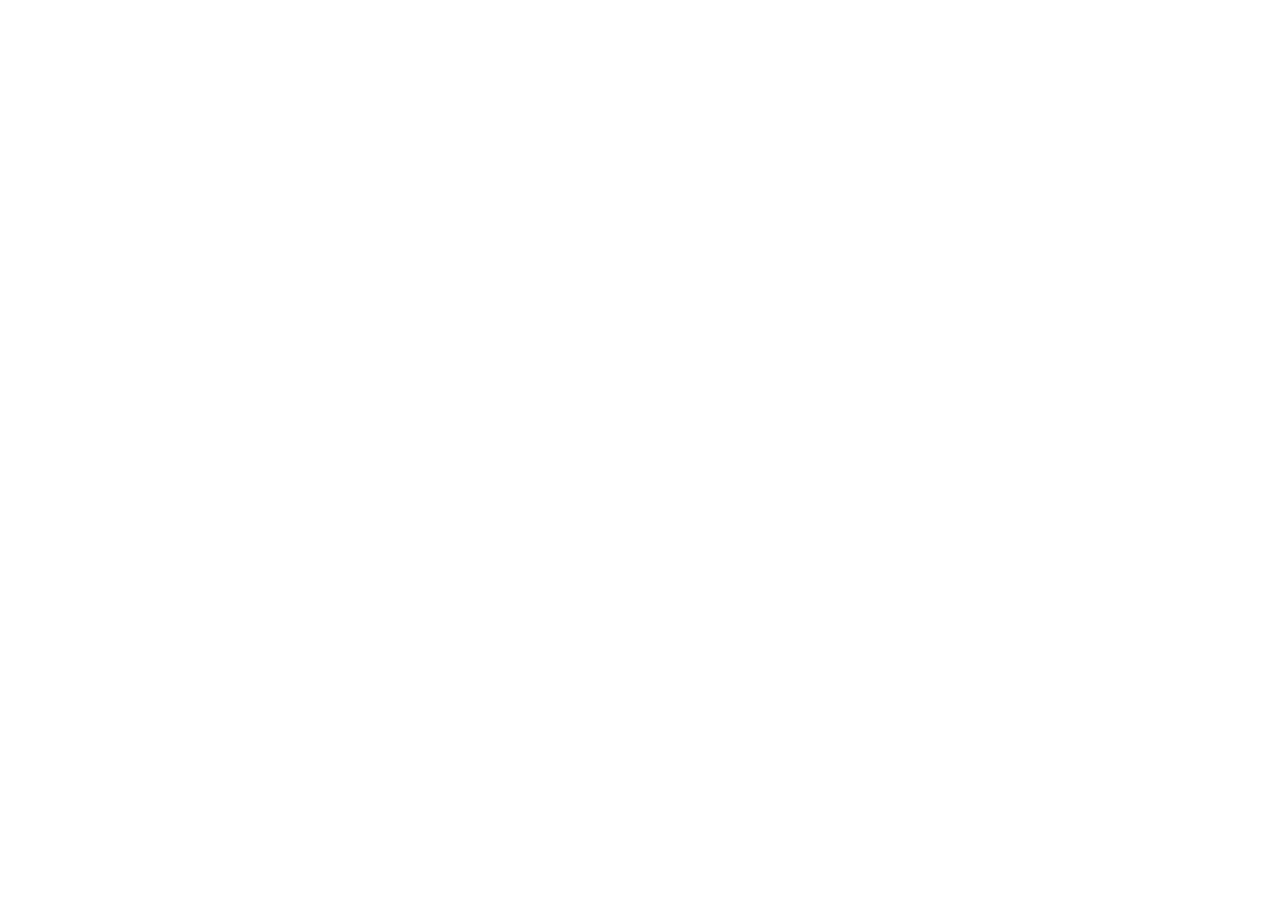
==== arena.html @ 6cf4a7f6 "feat feat" ====
<!DOCTYPE >
<html lang="en">
	<head>
		<meta charset="UTF-8" />
		<meta name="viewport" content="width=device-width, initial-scale=1.0" />
		<title>Document</title>
		<link rel="stylesheet" href="header.css" />
		<link rel="stylesheet" href="arena.css" />
	</head>
    <body>
        
    </body>
</html>
---- header.css ----
header {
	background-image: url("asset/e986c171a3316a09bd7a1cda24ec928c1165bcc7.png");
	color: white;
	display: flex;
	flex-direction: row;
	align-items: center;
	justify-content: space-between;
	padding: 12px 12px 5px 5px;
}

.header-left {
	display: flex;
	justify-content: space-between;
	gap: 50px;
}

.header-right {
	display: flex;
	justify-content: space-between;
	gap: 300px;
}

ul {
	display: flex;
	flex-direction: row;
	align-items: center;
	justify-content: center;
	gap: 20px;
	list-style: none;
}

li {
	display: flex;
	align-items: center;
	gap: 5px;
}

button {
	background: none;
	color: white;
	border: none;
	font-weight: 600;
	font-size: 14px;
}

.header-name {
	display: flex;
	align-items: center;
	gap: 5px;
	font-weight: 600;
}

input {
	border: none;
	font-weight: 600;
	color: #dbdbdb;
}

.search {
	display: flex;
	background-color: white;
	align-items: center;
	padding: 5px 5px 5px 10px;
	border-radius: 999px;
	gap: 5px;
}
---- arena.css ----
@import url("https://fonts.googleapis.com/css2?family=Antonio:wght@100..700&family=Chango&family=DM+Sans:ital,opsz,wght@0,9..40,100..1000;1,9..40,100..1000&family=DM+Serif+Display:ital@0;1&family=Figtree:ital,wght@0,300..900;1,300..900&family=Inter:ital,opsz,wght@0,14..32,100..900;1,14..32,100..900&family=Karla:ital,wght@0,200..800;1,200..800&family=Kumbh+Sans:wght,YOPQ@100..900,300&family=League+Spartan:wght@100..900&family=Outfit:wght@100..900&family=Plus+Jakarta+Sans:ital,wght@0,200..800;1,200..800&family=Poppins:ital,wght@0,100;0,200;0,300;0,400;0,500;0,600;0,700;0,800;0,900;1,100;1,200;1,300;1,400;1,500;1,600;1,700;1,800;1,900&family=Public+Sans:ital,wght@0,100..900;1,100..900&family=Red+Hat+Text:ital,wght@0,300..700;1,300..700&family=Roboto:ital,wght@0,100..900;1,100..900&family=Rubik:ital,wght@0,300..900;1,300..900&family=Sora:wght@100..800&family=Space+Grotesk:wght@300..700&family=Young+Serif&display=swap");
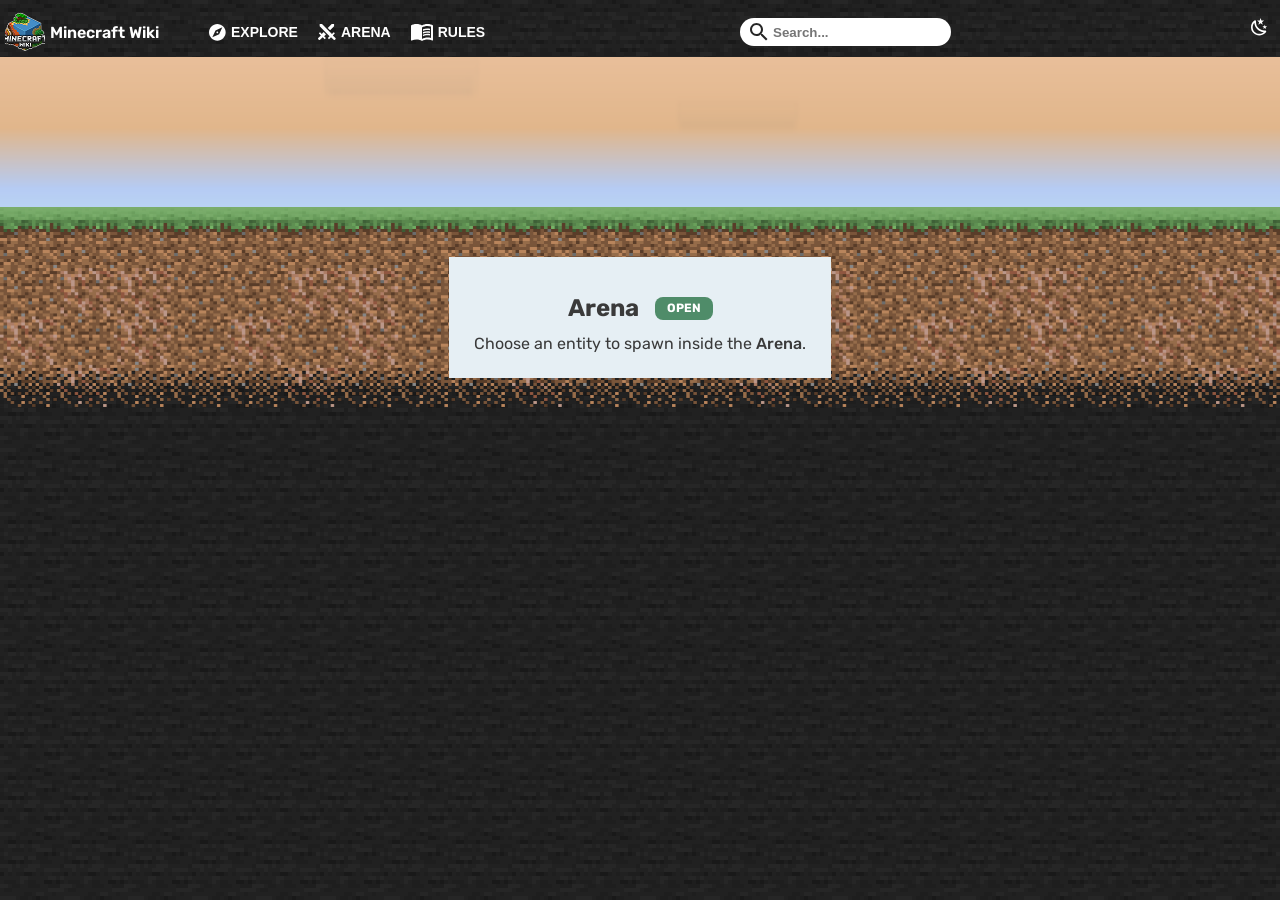
==== commit 1a9d5b9b: "main" ====
--- a/arena.html
+++ b/arena.html
@@ -4,10 +4,113 @@
 		<meta charset="UTF-8" />
 		<meta name="viewport" content="width=device-width, initial-scale=1.0" />
 		<title>Document</title>
+		<link rel="stylesheet" href="styles.css" />
 		<link rel="stylesheet" href="header.css" />
 		<link rel="stylesheet" href="arena.css" />
 	</head>
-    <body>
-        
-    </body>
+	<body>
+		<header>
+			<article class="header-left">
+				<div class="header-name">
+					<img src="asset/Rectangle 2.png" alt="" />
+					<p>Minecraft Wiki</p>
+				</div>
+				<ul>
+					<li>
+						<svg
+							width="17"
+							height="17"
+							viewBox="0 0 17 17"
+							fill="none"
+							xmlns="http://www.w3.org/2000/svg"
+						>
+							<path
+								d="M10.1583 10.1583L3.33333 13.3333L6.50833 6.50833L13.3333 3.33333M8.33333 0C7.23898 0 6.15535 0.215548 5.1443 0.634337C4.13326 1.05313 3.2146 1.66696 2.44078 2.44078C0.877974 4.00358 0 6.1232 0 8.33333C0 10.5435 0.877974 12.6631 2.44078 14.2259C3.2146 14.9997 4.13326 15.6135 5.1443 16.0323C6.15535 16.4511 7.23898 16.6667 8.33333 16.6667C10.5435 16.6667 12.6631 15.7887 14.2259 14.2259C15.7887 12.6631 16.6667 10.5435 16.6667 8.33333C16.6667 7.23898 16.4511 6.15535 16.0323 5.1443C15.6135 4.13326 14.9997 3.2146 14.2259 2.44078C13.4521 1.66696 12.5334 1.05313 11.5224 0.634337C10.5113 0.215548 9.42768 0 8.33333 0ZM8.33333 7.41667C8.09022 7.41667 7.85706 7.51324 7.68515 7.68515C7.51324 7.85706 7.41667 8.09022 7.41667 8.33333C7.41667 8.57645 7.51324 8.80961 7.68515 8.98151C7.85706 9.15342 8.09022 9.25 8.33333 9.25C8.57645 9.25 8.80961 9.15342 8.98151 8.98151C9.15342 8.80961 9.25 8.57645 9.25 8.33333C9.25 8.09022 9.15342 7.85706 8.98151 7.68515C8.80961 7.51324 8.57645 7.41667 8.33333 7.41667Z"
+								fill="white"
+							/>
+						</svg>
+						<button><a href="index.html">EXPLORE</a></button>
+					</li>
+					<li>
+						<svg
+							width="18"
+							height="17"
+							viewBox="0 0 18 17"
+							fill="none"
+							xmlns="http://www.w3.org/2000/svg"
+						>
+							<path
+								d="M4.02708 0L13.9437 9.91667L15.7104 8.15L16.8854 9.325L14.8271 11.3833L17.4771 14.0333C17.8021 14.3583 17.8021 14.8833 17.4771 15.2083L16.8854 15.8C16.5604 16.125 16.0354 16.125 15.7104 15.8L13.0271 13.1583L10.9937 15.2167L9.81875 14.0417L11.5854 12.275L1.66875 2.35833V0H4.02708ZM12.1021 6.3L16.0521 2.35V0H13.6937L9.74375 3.95L12.1021 6.3ZM7.97708 10.4667L5.61875 8.075L3.77708 9.91667L2.01042 8.15L0.835417 9.325L2.89375 11.3833L0.24375 14.0417C-0.08125 14.3667 -0.08125 14.8917 0.24375 15.2167L0.835417 15.8083C1.16042 16.1333 1.68542 16.1333 2.01042 15.8083L4.69375 13.1583L6.72708 15.2167L7.90208 14.0417L6.13542 12.275L7.97708 10.4667Z"
+								fill="white"
+							/>
+						</svg>
+						<button><a href="arena.html">ARENA</a></button>
+					</li>
+					<li>
+						<svg
+							width="22"
+							height="17"
+							viewBox="0 0 22 17"
+							fill="none"
+							xmlns="http://www.w3.org/2000/svg"
+						>
+							<path
+								d="M16.5 9.83C17.29 9.83 18.13 9.91 19 10.07V11.57C18.38 11.41 17.54 11.33 16.5 11.33C14.6 11.33 13.11 11.66 12 12.32V10.63C13.17 10.1 14.67 9.83 16.5 9.83ZM12 7.96C13.29 7.43 14.79 7.17 16.5 7.17C17.29 7.17 18.13 7.24 19 7.4V8.9C18.38 8.74 17.54 8.66 16.5 8.66C14.6 8.66 13.11 9 12 9.65M16.5 6C14.6 6 13.11 6.32 12 7V5.34C13.23 4.78 14.73 4.5 16.5 4.5C17.29 4.5 18.13 4.58 19 4.73V6.28C18.26 6.09 17.41 6 16.5 6ZM20 14V2.5C18.96 2.17 17.79 2 16.5 2C14.45 2 12.62 2.5 11 3.5V15C12.62 14 14.45 13.5 16.5 13.5C17.69 13.5 18.86 13.66 20 14ZM16.5 0C18.85 0 20.69 0.5 22 1.5V16.06C22 16.18 21.95 16.3 21.84 16.41C21.73 16.5 21.61 16.58 21.5 16.58C21.39 16.58 21.31 16.56 21.25 16.53C19.97 15.84 18.38 15.5 16.5 15.5C14.45 15.5 12.62 16 11 17C9.66 16 7.83 15.5 5.5 15.5C3.84 15.5 2.25 15.86 0.75 16.57C0.72 16.58 0.68 16.58 0.63 16.6C0.59 16.61 0.55 16.62 0.5 16.62C0.39 16.62 0.27 16.58 0.16 16.5C0.05 16.39 0 16.28 0 16.15V1.5C1.34 0.5 3.18 0 5.5 0C7.83 0 9.66 0.5 11 1.5C12.34 0.5 14.17 0 16.5 0Z"
+								fill="white"
+							/>
+						</svg>
+						<button><a href="rules.html">RULES</a></button>
+					</li>
+				</ul>
+			</article>
+			<article class="header-right">
+				<div class="search">
+					<svg
+						width="18"
+						height="18"
+						viewBox="0 0 18 18"
+						fill="none"
+						xmlns="http://www.w3.org/2000/svg"
+					>
+						<path
+							d="M6.5 0C8.22391 0 9.87721 0.684819 11.0962 1.90381C12.3152 3.12279 13 4.77609 13 6.5C13 8.11 12.41 9.59 11.44 10.73L11.71 11H12.5L17.5 16L16 17.5L11 12.5V11.71L10.73 11.44C9.59 12.41 8.11 13 6.5 13C4.77609 13 3.12279 12.3152 1.90381 11.0962C0.684819 9.87721 0 8.22391 0 6.5C0 4.77609 0.684819 3.12279 1.90381 1.90381C3.12279 0.684819 4.77609 0 6.5 0ZM6.5 2C4 2 2 4 2 6.5C2 9 4 11 6.5 11C9 11 11 9 11 6.5C11 4 9 2 6.5 2Z"
+							fill="#262626"
+						/>
+					</svg>
+					<input type="text" placeholder="Search..." />
+				</div>
+
+				<svg
+					width="17"
+					height="18"
+					viewBox="0 0 17 18"
+					fill="none"
+					xmlns="http://www.w3.org/2000/svg"
+				>
+					<path
+						d="M13.1188 2.575L11.0104 4.19167L11.7688 6.74167L9.57708 5.23333L7.38542 6.74167L8.14375 4.19167L6.03542 2.575L8.69375 2.5L9.57708 0L10.4604 2.5L13.1188 2.575ZM16.0354 8.33333L14.6688 9.375L15.1604 11.025L13.7438 10.05L12.3271 11.025L12.8188 9.375L11.4521 8.33333L13.1688 8.29167L13.7438 6.66667L14.3188 8.29167L16.0354 8.33333ZM14.1354 12.4583C14.8271 12.3917 15.5688 13.375 15.1271 14C14.8604 14.375 14.5771 14.725 14.2271 15.0583C10.9688 18.3333 5.69375 18.3333 2.44375 15.0583C-0.814583 11.8083 -0.814583 6.525 2.44375 3.275C2.77708 2.94167 3.12708 2.64167 3.50208 2.375C4.12708 1.93333 5.11042 2.675 5.04375 3.36667C4.81875 5.75 5.61875 8.225 7.45208 10.05C9.27708 11.8833 11.7438 12.6833 14.1354 12.4583ZM12.7688 14.1417C10.4104 14.0083 8.07708 13.0333 6.26875 11.25C4.46042 9.425 3.49375 7.08333 3.36042 4.73333C1.01875 7.35 1.11042 11.3667 3.61875 13.8833C6.13542 16.3917 10.1521 16.4833 12.7688 14.1417Z"
+						fill="white"
+					/>
+				</svg>
+			</article>
+		</header>
+		<main>
+			<img class="inf" src="asset/background-cloud.png" alt="" />
+			<img class="inf2" src="asset/background-dirt.png" alt="" />
+
+			<section class="main-card">
+				<div class="description">
+					<h1>Arena</h1>
+					<span class="statut-arena">OPEN</span>
+				</div>
+				<p class="choose-entities">
+					Choose an entity to spawn inside the <span class="gras">Arena</span>.
+				</p>
+
+				<div class="filters">
+					
+				</div>
+			</section>
+		</main>
+	</body>
 </html>
--- a/styles.css
+++ b/styles.css
@@ -0,0 +1,153 @@
+@import url("https://fonts.googleapis.com/css2?family=Antonio:wght@100..700&family=Chango&family=DM+Sans:ital,opsz,wght@0,9..40,100..1000;1,9..40,100..1000&family=DM+Serif+Display:ital@0;1&family=Figtree:ital,wght@0,300..900;1,300..900&family=Inter:ital,opsz,wght@0,14..32,100..900;1,14..32,100..900&family=Karla:ital,wght@0,200..800;1,200..800&family=Kumbh+Sans:wght,YOPQ@100..900,300&family=League+Spartan:wght@100..900&family=Outfit:wght@100..900&family=Plus+Jakarta+Sans:ital,wght@0,200..800;1,200..800&family=Poppins:ital,wght@0,100;0,200;0,300;0,400;0,500;0,600;0,700;0,800;0,900;1,100;1,200;1,300;1,400;1,500;1,600;1,700;1,800;1,900&family=Public+Sans:ital,wght@0,100..900;1,100..900&family=Red+Hat+Text:ital,wght@0,300..700;1,300..700&family=Roboto:ital,wght@0,100..900;1,100..900&family=Rubik:ital,wght@0,300..900;1,300..900&family=Sora:wght@100..800&family=Space+Grotesk:wght@300..700&family=Young+Serif&display=swap");
+
+* {
+	padding: 0px;
+	margin: 0px;
+}
+
+body {
+	font-family: "Rubik";
+	background-image: url("asset/e986c171a3316a09bd7a1cda24ec928c1165bcc7.png");
+}
+
+main {
+	position: relative;
+	display: flex;
+	flex-direction: column;
+	justify-content: center;
+	align-items: center;
+}
+
+.inf {
+	position: absolute;
+	width: 100%;
+	height: 200px;
+	z-index: -1;
+	top: 0px;
+}
+
+.inf2 {
+	position: absolute;
+	width: 100%;
+	height: 200px;
+	z-index: -1;
+	top: 150px;
+}
+
+.main-card {
+	color: #3a3a3a;
+	background-color: #e6eff4;
+	padding: 25px;
+	margin: 200px;
+}
+
+.red-background {
+	background-color: #f5c2cd;
+	font-size: 14px;
+	display: flex;
+	align-items: center;
+	gap: 5px;
+	border-left: solid 5px #bc5c70;
+}
+
+.red-background-txt {
+	display: flex;
+	flex-direction: column;
+}
+
+.txt-section {
+	display: flex;
+	flex-direction: column;
+	gap: 40px;
+	font-size: 16px;
+}
+
+.space-section {
+	display: flex;
+	padding-top: 20px;
+}
+
+.list {
+	display: flex;
+	flex-direction: column;
+	gap: 10px;
+	padding-top: 25px;
+}
+
+.searcher {
+	display: flex;
+	background-color: white;
+	padding-top: 8px;
+	padding-bottom: 8px;
+	border-radius: 10px;
+	gap: 8px;
+	padding-left: 10px;
+	align-items: center;
+}
+
+.searcheer {
+	padding: 5px 50% 5px 5px;
+	color: #dbdbdb;
+	font-weight: 700;
+	size: 16px;
+}
+
+.searcheer::placeholder {
+	color: #dbdbdb;
+	font-weight: 700;
+	font-size: 17px;
+}
+
+form {
+	margin: 30px;
+	margin-left: 20px;
+	margin-right: 20px;
+}
+
+a {
+	color: white;
+	text-decoration: none;
+}
+
+.filtre {
+	display: flex;
+	flex-direction: row;
+	gap: 40px;
+	justify-content: center;
+	align-items: center;
+	padding-top: 30px;
+}
+
+.label-search {
+	border-radius: 5px;
+	padding-top: 8px;
+	padding-bottom: 8px;
+	padding-left: 5px;
+	padding-right: 10px;
+}
+
+.label-search::placeholder {
+	color: #dbdbdb;
+	font-weight: 700;
+	font-size: 12px;
+}
+
+.text-filtre {
+	padding-bottom: 7px;
+	color: #3a3a3a;
+	font-weight: 700;
+	font-size: 14px;
+}
+
+select {
+	border: none;
+	direction: rtl;
+	padding-right: 90px;
+	padding-top: 4px;
+	padding-bottom: 4px;
+	margin: 5px;
+}
+
+.btn-search {
+	
+}
--- a/arena.css
+++ b/arena.css
@@ -1 +1,53 @@
 @import url("https://fonts.googleapis.com/css2?family=Antonio:wght@100..700&family=Chango&family=DM+Sans:ital,opsz,wght@0,9..40,100..1000;1,9..40,100..1000&family=DM+Serif+Display:ital@0;1&family=Figtree:ital,wght@0,300..900;1,300..900&family=Inter:ital,opsz,wght@0,14..32,100..900;1,14..32,100..900&family=Karla:ital,wght@0,200..800;1,200..800&family=Kumbh+Sans:wght,YOPQ@100..900,300&family=League+Spartan:wght@100..900&family=Outfit:wght@100..900&family=Plus+Jakarta+Sans:ital,wght@0,200..800;1,200..800&family=Poppins:ital,wght@0,100;0,200;0,300;0,400;0,500;0,600;0,700;0,800;0,900;1,100;1,200;1,300;1,400;1,500;1,600;1,700;1,800;1,900&family=Public+Sans:ital,wght@0,100..900;1,100..900&family=Red+Hat+Text:ital,wght@0,300..700;1,300..700&family=Roboto:ital,wght@0,100..900;1,100..900&family=Rubik:ital,wght@0,300..900;1,300..900&family=Sora:wght@100..800&family=Space+Grotesk:wght@300..700&family=Young+Serif&display=swap");
+
+.statut-arena {
+	display: flex;
+	align-items: center;
+	gap: 10px;
+	width: 58px;
+	height: 23px;
+	flex-direction: column;
+	justify-content: center;
+	border-radius: 8px;
+	background: #4f8c69;
+	color: #fff;
+	text-align: center;
+	font-family: Rubik;
+	font-size: 12px;
+	font-style: normal;
+	font-weight: 700;
+	line-height: normal;
+}
+
+.description {
+	display: flex;
+	padding: 12px 0;
+	justify-content: center;
+	align-items: center;
+	gap: 16px;
+}
+
+.choose-entities {
+	color: #3a3a3a;
+	font-family: Rubik;
+	font-size: 16px;
+	font-style: normal;
+	font-weight: 400;
+	line-height: normal;
+}
+
+.gras {
+	color: #3a3a3a;
+	font-family: Rubik;
+	font-size: 16px;
+	font-style: normal;
+	font-weight: 500;
+	line-height: normal;
+}
+
+.filters {
+	display: flex;
+	align-items: flex-start;
+	gap: 12px;
+	align-self: stretch;
+}
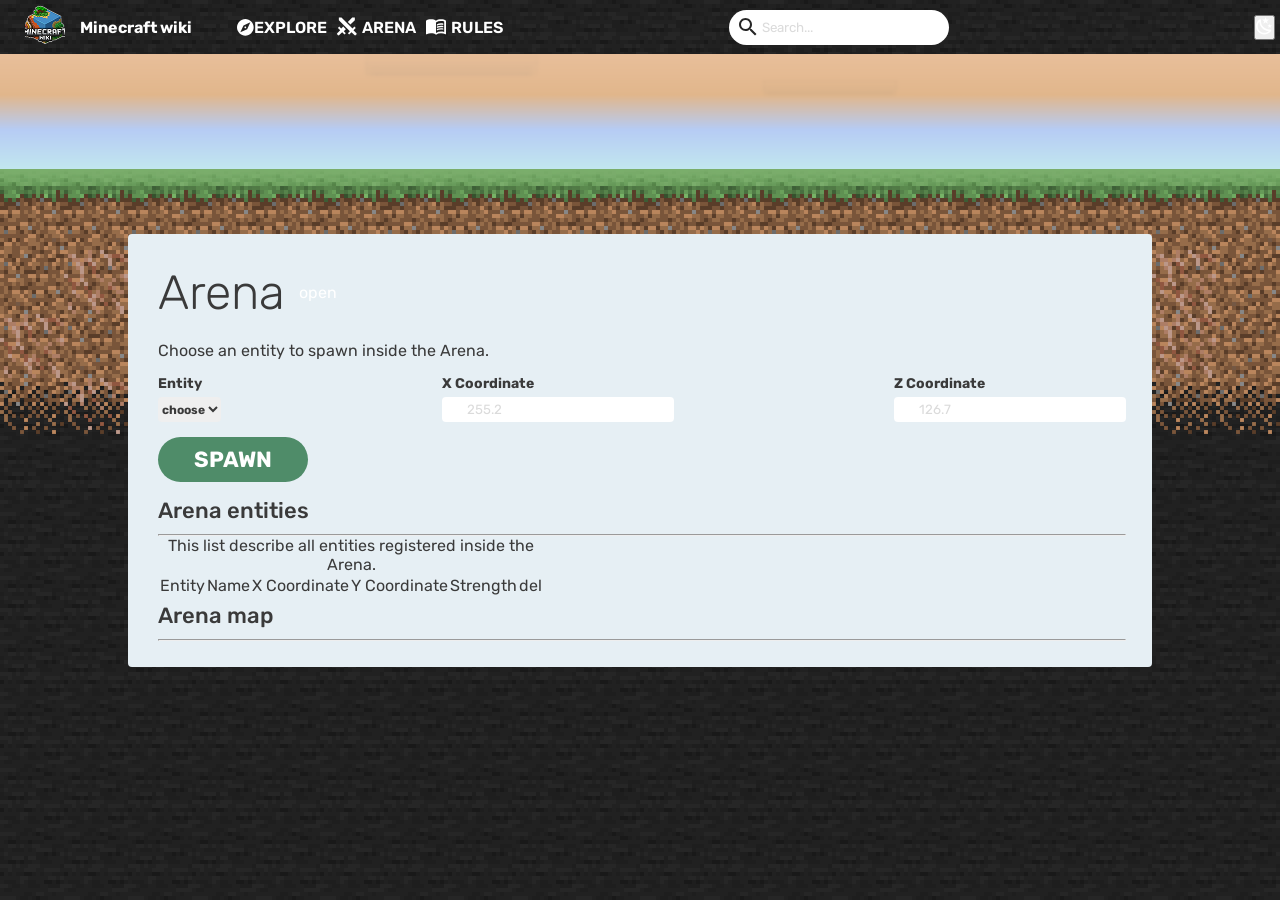
==== commit 88f83f9b: "ajout d'arena htmlet css" ====
--- a/arena.html
+++ b/arena.html
@@ -1,69 +1,51 @@
-<!DOCTYPE >
+<!doctype html>
 <html lang="en">
 	<head>
 		<meta charset="UTF-8" />
 		<meta name="viewport" content="width=device-width, initial-scale=1.0" />
-		<title>Document</title>
-		<link rel="stylesheet" href="styles.css" />
-		<link rel="stylesheet" href="header.css" />
+		<title>arena</title>
 		<link rel="stylesheet" href="arena.css" />
 	</head>
 	<body>
 		<header>
-			<article class="header-left">
-				<div class="header-name">
-					<img src="asset/Rectangle 2.png" alt="" />
-					<p>Minecraft Wiki</p>
+			<nav>
+				<div class="links-div">
+					<a href="./index.html"
+						><img src="./asset/Rectangle 2.png" class="logo-img" alt="logo"
+					/></a>
+					<h2>Minecraft wiki</h2>
+					<ul>
+						<li>
+							<svg
+								width="17"
+								height="17"
+								viewBox="0 0 17 17"
+								fill="none"
+								xmlns="http://www.w3.org/2000/svg"
+							>
+								<path
+									d="M10.1583 10.1583L3.33333 13.3333L6.50833 6.50833L13.3333 3.33333M8.33333 0C7.23898 0 6.15535 0.215548 5.1443 0.634337C4.13326 1.05313 3.2146 1.66696 2.44078 2.44078C0.877974 4.00358 0 6.1232 0 8.33333C0 10.5435 0.877974 12.6631 2.44078 14.2259C3.2146 14.9997 4.13326 15.6135 5.1443 16.0323C6.15535 16.4511 7.23898 16.6667 8.33333 16.6667C10.5435 16.6667 12.6631 15.7887 14.2259 14.2259C15.7887 12.6631 16.6667 10.5435 16.6667 8.33333C16.6667 7.23898 16.4511 6.15535 16.0323 5.1443C15.6135 4.13326 14.9997 3.2146 14.2259 2.44078C13.4521 1.66696 12.5334 1.05313 11.5224 0.634337C10.5113 0.215548 9.42768 0 8.33333 0ZM8.33333 7.41667C8.09022 7.41667 7.85706 7.51324 7.68515 7.68515C7.51324 7.85706 7.41667 8.09022 7.41667 8.33333C7.41667 8.57645 7.51324 8.80961 7.68515 8.98151C7.85706 9.15342 8.09022 9.25 8.33333 9.25C8.57645 9.25 8.80961 9.15342 8.98151 8.98151C9.15342 8.80961 9.25 8.57645 9.25 8.33333C9.25 8.09022 9.15342 7.85706 8.98151 7.68515C8.80961 7.51324 8.57645 7.41667 8.33333 7.41667Z"
+									fill="white"
+								/>
+							</svg>
+							<a href="./index.html" class="nav-link">EXPLORE</a>
+						</li>
+						<li>
+							<img
+								src="./asset/arena copy.svg"
+								class="link-img"
+								alt="arena-logo"
+							/><a href="./arena.html" class="nav-link">ARENA</a>
+						</li>
+						<li>
+							<img
+								src="./asset/rules.svg"
+								class="link-img"
+								alt="rules-logo"
+							/><a href="./rules.html" class="nav-link">RULES</a>
+						</li>
+					</ul>
 				</div>
-				<ul>
-					<li>
-						<svg
-							width="17"
-							height="17"
-							viewBox="0 0 17 17"
-							fill="none"
-							xmlns="http://www.w3.org/2000/svg"
-						>
-							<path
-								d="M10.1583 10.1583L3.33333 13.3333L6.50833 6.50833L13.3333 3.33333M8.33333 0C7.23898 0 6.15535 0.215548 5.1443 0.634337C4.13326 1.05313 3.2146 1.66696 2.44078 2.44078C0.877974 4.00358 0 6.1232 0 8.33333C0 10.5435 0.877974 12.6631 2.44078 14.2259C3.2146 14.9997 4.13326 15.6135 5.1443 16.0323C6.15535 16.4511 7.23898 16.6667 8.33333 16.6667C10.5435 16.6667 12.6631 15.7887 14.2259 14.2259C15.7887 12.6631 16.6667 10.5435 16.6667 8.33333C16.6667 7.23898 16.4511 6.15535 16.0323 5.1443C15.6135 4.13326 14.9997 3.2146 14.2259 2.44078C13.4521 1.66696 12.5334 1.05313 11.5224 0.634337C10.5113 0.215548 9.42768 0 8.33333 0ZM8.33333 7.41667C8.09022 7.41667 7.85706 7.51324 7.68515 7.68515C7.51324 7.85706 7.41667 8.09022 7.41667 8.33333C7.41667 8.57645 7.51324 8.80961 7.68515 8.98151C7.85706 9.15342 8.09022 9.25 8.33333 9.25C8.57645 9.25 8.80961 9.15342 8.98151 8.98151C9.15342 8.80961 9.25 8.57645 9.25 8.33333C9.25 8.09022 9.15342 7.85706 8.98151 7.68515C8.80961 7.51324 8.57645 7.41667 8.33333 7.41667Z"
-								fill="white"
-							/>
-						</svg>
-						<button><a href="index.html">EXPLORE</a></button>
-					</li>
-					<li>
-						<svg
-							width="18"
-							height="17"
-							viewBox="0 0 18 17"
-							fill="none"
-							xmlns="http://www.w3.org/2000/svg"
-						>
-							<path
-								d="M4.02708 0L13.9437 9.91667L15.7104 8.15L16.8854 9.325L14.8271 11.3833L17.4771 14.0333C17.8021 14.3583 17.8021 14.8833 17.4771 15.2083L16.8854 15.8C16.5604 16.125 16.0354 16.125 15.7104 15.8L13.0271 13.1583L10.9937 15.2167L9.81875 14.0417L11.5854 12.275L1.66875 2.35833V0H4.02708ZM12.1021 6.3L16.0521 2.35V0H13.6937L9.74375 3.95L12.1021 6.3ZM7.97708 10.4667L5.61875 8.075L3.77708 9.91667L2.01042 8.15L0.835417 9.325L2.89375 11.3833L0.24375 14.0417C-0.08125 14.3667 -0.08125 14.8917 0.24375 15.2167L0.835417 15.8083C1.16042 16.1333 1.68542 16.1333 2.01042 15.8083L4.69375 13.1583L6.72708 15.2167L7.90208 14.0417L6.13542 12.275L7.97708 10.4667Z"
-								fill="white"
-							/>
-						</svg>
-						<button><a href="arena.html">ARENA</a></button>
-					</li>
-					<li>
-						<svg
-							width="22"
-							height="17"
-							viewBox="0 0 22 17"
-							fill="none"
-							xmlns="http://www.w3.org/2000/svg"
-						>
-							<path
-								d="M16.5 9.83C17.29 9.83 18.13 9.91 19 10.07V11.57C18.38 11.41 17.54 11.33 16.5 11.33C14.6 11.33 13.11 11.66 12 12.32V10.63C13.17 10.1 14.67 9.83 16.5 9.83ZM12 7.96C13.29 7.43 14.79 7.17 16.5 7.17C17.29 7.17 18.13 7.24 19 7.4V8.9C18.38 8.74 17.54 8.66 16.5 8.66C14.6 8.66 13.11 9 12 9.65M16.5 6C14.6 6 13.11 6.32 12 7V5.34C13.23 4.78 14.73 4.5 16.5 4.5C17.29 4.5 18.13 4.58 19 4.73V6.28C18.26 6.09 17.41 6 16.5 6ZM20 14V2.5C18.96 2.17 17.79 2 16.5 2C14.45 2 12.62 2.5 11 3.5V15C12.62 14 14.45 13.5 16.5 13.5C17.69 13.5 18.86 13.66 20 14ZM16.5 0C18.85 0 20.69 0.5 22 1.5V16.06C22 16.18 21.95 16.3 21.84 16.41C21.73 16.5 21.61 16.58 21.5 16.58C21.39 16.58 21.31 16.56 21.25 16.53C19.97 15.84 18.38 15.5 16.5 15.5C14.45 15.5 12.62 16 11 17C9.66 16 7.83 15.5 5.5 15.5C3.84 15.5 2.25 15.86 0.75 16.57C0.72 16.58 0.68 16.58 0.63 16.6C0.59 16.61 0.55 16.62 0.5 16.62C0.39 16.62 0.27 16.58 0.16 16.5C0.05 16.39 0 16.28 0 16.15V1.5C1.34 0.5 3.18 0 5.5 0C7.83 0 9.66 0.5 11 1.5C12.34 0.5 14.17 0 16.5 0Z"
-								fill="white"
-							/>
-						</svg>
-						<button><a href="rules.html">RULES</a></button>
-					</li>
-				</ul>
-			</article>
-			<article class="header-right">
 				<div class="search">
 					<svg
 						width="18"
@@ -79,37 +61,67 @@
 					</svg>
 					<input type="text" placeholder="Search..." />
 				</div>
-
-				<svg
-					width="17"
-					height="18"
-					viewBox="0 0 17 18"
-					fill="none"
-					xmlns="http://www.w3.org/2000/svg"
-				>
-					<path
-						d="M13.1188 2.575L11.0104 4.19167L11.7688 6.74167L9.57708 5.23333L7.38542 6.74167L8.14375 4.19167L6.03542 2.575L8.69375 2.5L9.57708 0L10.4604 2.5L13.1188 2.575ZM16.0354 8.33333L14.6688 9.375L15.1604 11.025L13.7438 10.05L12.3271 11.025L12.8188 9.375L11.4521 8.33333L13.1688 8.29167L13.7438 6.66667L14.3188 8.29167L16.0354 8.33333ZM14.1354 12.4583C14.8271 12.3917 15.5688 13.375 15.1271 14C14.8604 14.375 14.5771 14.725 14.2271 15.0583C10.9688 18.3333 5.69375 18.3333 2.44375 15.0583C-0.814583 11.8083 -0.814583 6.525 2.44375 3.275C2.77708 2.94167 3.12708 2.64167 3.50208 2.375C4.12708 1.93333 5.11042 2.675 5.04375 3.36667C4.81875 5.75 5.61875 8.225 7.45208 10.05C9.27708 11.8833 11.7438 12.6833 14.1354 12.4583ZM12.7688 14.1417C10.4104 14.0083 8.07708 13.0333 6.26875 11.25C4.46042 9.425 3.49375 7.08333 3.36042 4.73333C1.01875 7.35 1.11042 11.3667 3.61875 13.8833C6.13542 16.3917 10.1521 16.4833 12.7688 14.1417Z"
-						fill="white"
-					/>
-				</svg>
-			</article>
+				<button class="night">
+					<img src="./asset/Vector (26).svg" alt="ni" />
+				</button>
+			</nav>
+			<div class="sky"></div>
+			<div class="grass"></div>
 		</header>
 		<main>
-			<img class="inf" src="asset/background-cloud.png" alt="" />
-			<img class="inf2" src="asset/background-dirt.png" alt="" />
-
-			<section class="main-card">
-				<div class="description">
+			<section>
+				<div class="arena">
 					<h1>Arena</h1>
-					<span class="statut-arena">OPEN</span>
+					<p class="arena-state">open</p>
 				</div>
-				<p class="choose-entities">
-					Choose an entity to spawn inside the <span class="gras">Arena</span>.
-				</p>
-
-				<div class="filters">
-					
+				<p>Choose an entity to spawn inside the Arena.</p>
+				<div class="spawn-selections-div">
+					<div>
+						<h4>Entity</h4>
+						<select name="entity" id="">
+							<option value="">choose</option>
+						</select>
+					</div>
+					<div>
+						<h4>X Coordinate</h4>
+						<input
+							class="whi"
+							type="number"
+							placeholder="255.2"
+							name=""
+							id=""
+						/>
+					</div>
+					<div>
+						<h4>Z Coordinate</h4>
+						<input
+							class="whi"
+							type="number"
+							placeholder="126.7"
+							name=""
+							id=""
+						/>
+					</div>
 				</div>
+				<button class="spawn">SPAWN</button>
+				<h3>Arena entities</h3>
+				<hr />
+				<table>
+					<caption>
+						This list describe all entities registered inside the Arena.
+					</caption>
+					<thead>
+						<th>Entity</th>
+						<th>Name</th>
+						<th>X Coordinate</th>
+						<th>Y Coordinate</th>
+						<th>Strength</th>
+						<th>del</th>
+					</thead>
+					<tbody></tbody>
+				</table>
+				<h3>Arena map</h3>
+				<hr />
 			</section>
 		</main>
 	</body>
--- a/arena.css
+++ b/arena.css
@@ -1,53 +1,210 @@
-@import url("https://fonts.googleapis.com/css2?family=Antonio:wght@100..700&family=Chango&family=DM+Sans:ital,opsz,wght@0,9..40,100..1000;1,9..40,100..1000&family=DM+Serif+Display:ital@0;1&family=Figtree:ital,wght@0,300..900;1,300..900&family=Inter:ital,opsz,wght@0,14..32,100..900;1,14..32,100..900&family=Karla:ital,wght@0,200..800;1,200..800&family=Kumbh+Sans:wght,YOPQ@100..900,300&family=League+Spartan:wght@100..900&family=Outfit:wght@100..900&family=Plus+Jakarta+Sans:ital,wght@0,200..800;1,200..800&family=Poppins:ital,wght@0,100;0,200;0,300;0,400;0,500;0,600;0,700;0,800;0,900;1,100;1,200;1,300;1,400;1,500;1,600;1,700;1,800;1,900&family=Public+Sans:ital,wght@0,100..900;1,100..900&family=Red+Hat+Text:ital,wght@0,300..700;1,300..700&family=Roboto:ital,wght@0,100..900;1,100..900&family=Rubik:ital,wght@0,300..900;1,300..900&family=Sora:wght@100..800&family=Space+Grotesk:wght@300..700&family=Young+Serif&display=swap");
-
-.statut-arena {
-	display: flex;
-	align-items: center;
-	gap: 10px;
-	width: 58px;
-	height: 23px;
-	flex-direction: column;
-	justify-content: center;
+@import url("https://fonts.googleapis.com/css2?family=Rubik:ital,wght@0,300..900;1,300..900&display=swap");
+
+* {
+	box-sizing: border-box;
+	margin: 0;
+	padding: 0;
+	font-family: "Rubik", sans-serif;
+}
+
+body {
+	background-image: url("./asset/e986c171a3316a09bd7a1cda24ec928c1165bcc7.png");
+}
+
+ul {
+	display: flex;
+	flex-direction: row;
+	justify-content: center;
+	align-items: center;
+	position: relative;
+	left: 80px;
+	gap: 15px;
+}
+
+li {
+	list-style: none;
+	display: flex;
+	align-items: center;
+}
+
+h2 {
+	font-weight: 700;
+	font-size: 1rem;
+	position: relative;
+	left: 35px;
+}
+
+header {
+	background-repeat: repeat;
+	color: white;
+}
+
+nav {
+	display: flex;
+	flex-direction: row;
+	justify-content: space-between;
+	align-items: center;
+	padding: 5px;
+}
+
+.links-div {
+	display: flex;
+	flex-direction: row;
+	justify-content: center;
+	align-items: center;
+}
+.link-img {
+	position: relative;
+	right: 5px;
+}
+.logo-img {
+	width: 40px;
+	height: 40px;
+	position: relative;
+	left: 20px;
+}
+
+.nav-link {
+	color: white;
+	text-decoration: none;
+	font-weight: 600;
+	font-size: 1rem;
+}
+
+.link-img {
+	width: 20px;
+	height: 20px;
+}
+
+main {
+	display: flex;
+	justify-content: center;
+	align-items: center;
+}
+
+.sky {
+	background: white;
+	background-image: url("./asset/background-cloud.png");
+
+	height: 115px;
+	width: 100%;
+}
+
+.grass {
+	background-image: url("./asset/background-dirt.png");
+	width: 100%;
+	height: 265px;
+}
+
+.search {
+	display: flex;
+	background-color: white;
+	align-items: center;
+	padding: 5px 5px 5px 10px;
+	border-radius: 999px;
+	gap: 5px;
+}
+
+section {
+	background-color: #e6eff4;
+	padding: 30px 26px 26px 30px;
+	border-radius: 4px;
+	width: 80%;
+	position: relative;
+	bottom: 200px;
+}
+
+h1 {
+	font-weight: 300;
+	font-size: 3rem;
+	color: #3a3a3a;
+}
+.spawn-selections-div {
+	margin-top: 15px;
+	margin-bottom: 15px;
+	display: flex;
+	flex-direction: row;
+	justify-content: space-between;
+	align-items: center;
+}
+.arena {
+	display: flex;
+	flex-direction: row;
+	align-items: center;
+	gap: 8px;
+	margin-bottom: 20px;
+}
+.arena-state {
+	display: flex;
+	justify-content: center;
+	align-items: center;
 	border-radius: 8px;
-	background: #4f8c69;
-	color: #fff;
-	text-align: center;
-	font-family: Rubik;
-	font-size: 12px;
-	font-style: normal;
-	font-weight: 700;
-	line-height: normal;
-}
-
-.description {
-	display: flex;
-	padding: 12px 0;
-	justify-content: center;
-	align-items: center;
-	gap: 16px;
-}
-
-.choose-entities {
-	color: #3a3a3a;
-	font-family: Rubik;
-	font-size: 16px;
-	font-style: normal;
+	width: 50px;
+	height: 20px;
+	color: white;
+}
+
+.whi{
+	padding: 10px 25px 10px 25px;
+}
+
+p {
+	color: #3a3a3a;
+}
+h4 {
+	color: #3a3a3a;
+	font-size: 0.875rem;
+	margin-bottom: 5px;
+}
+
+h3 {
+	font-weight: 500;
+	font-size: 1.375rem;
+	color: #3a3a3a;
+	margin-bottom: 10px;
+	margin-top: 5px;
+}
+
+select {
+	outline: none;
+	border: none;
+	border-radius: 4px;
+	height: 25px;
+	font-weight: 700;
+	font-size: 0.75rem;
+	color: #3a3a3a;
+}
+option {
+	font-weight: 700;
+	font-size: 0.75rem;
+	color: #3a3a3a;
+}
+input {
+	outline: none;
+	border: none;
+	border-radius: 4px;
+	height: 25px;
+}
+input::placeholder {
+	color: #dbdbdb;
+}
+.spawn {
+	background-color: #4f8c69;
+	margin-bottom: 10px;
+	width: 150px;
+	height: 45px;
+	padding: 8px 12px 8px 12px;
+	border: none;
+	border-radius: 99px;
+	color: white;
+	font-weight: 700;
+	font-size: 1.375rem;
+}
+caption {
+	color: #3a3a3a;
+}
+
+th {
+	color: #3a3a3a;
 	font-weight: 400;
-	line-height: normal;
-}
-
-.gras {
-	color: #3a3a3a;
-	font-family: Rubik;
-	font-size: 16px;
-	font-style: normal;
-	font-weight: 500;
-	line-height: normal;
-}
-
-.filters {
-	display: flex;
-	align-items: flex-start;
-	gap: 12px;
-	align-self: stretch;
-}
+}
